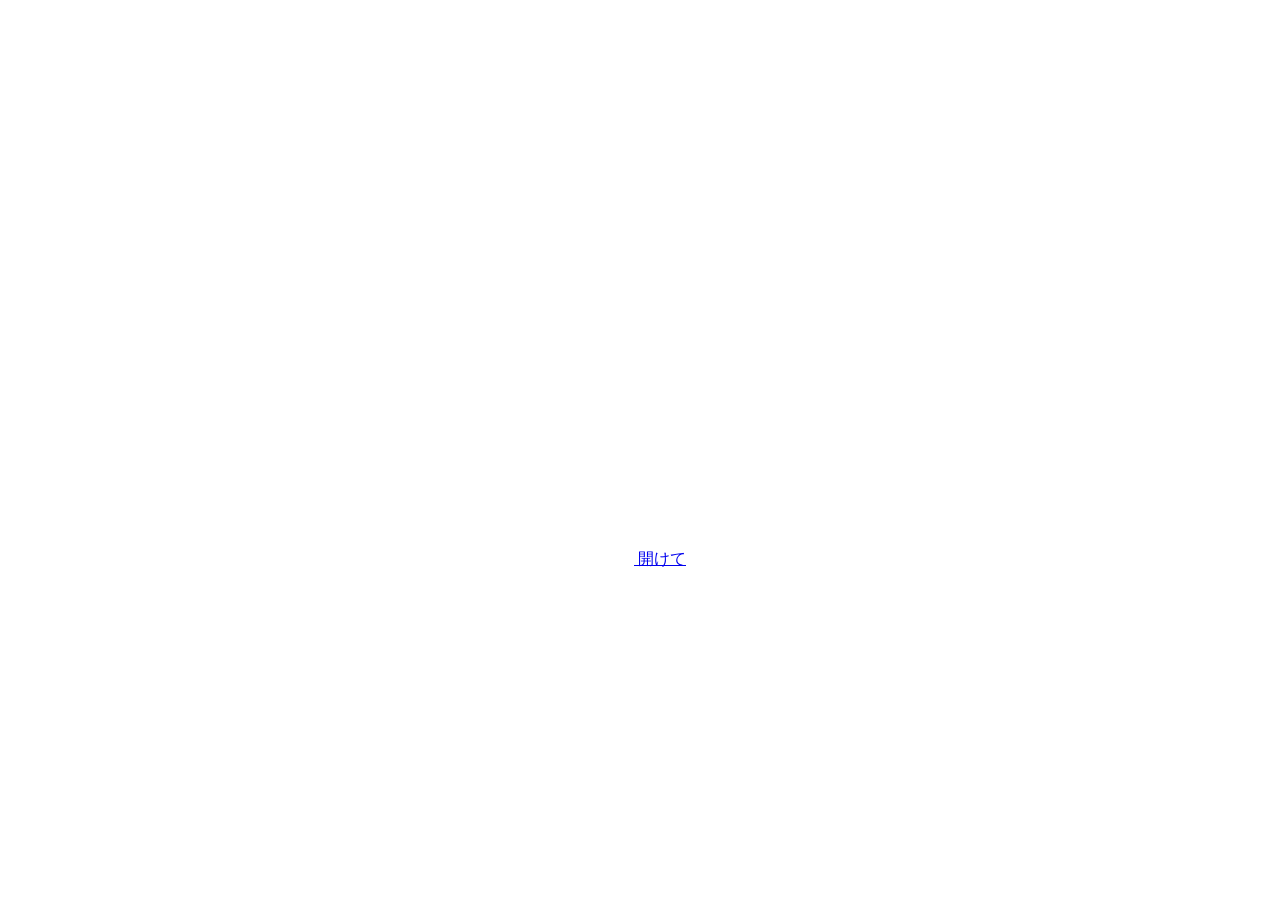
==== index.html @ d193fac5 "Update index.html" ====
<html lang="en">
  <head>
    <meta charset="UTF-8" />
    <meta name="viewport" content="width=device-width, initial-scale=1.0" />
    <link rel="shortcut icon" href="images/gift.png" type="image/x-icon" />
    <link rel="stylesheet" href="css/index.css" />

    <!-- Document Title -->
    <title>何か持っている</title>
  </head>

  <body>
    <!-- Background -->
    <div class="night"></div>

    <!-- Title -->
    <h1 class="title"></h1>

    <!-- Button -->
    <div
      style="
        position: absolute;
        top: 60vh;
        width: 100%;
        display: flex;
        justify-content: center;
      "
    >
      <a href="flower.html" class="btn">
        <svg
          height="24"
          width="24"
          fill="#FFFFFF"
          viewBox="0 0 24 24"
          data-name="Layer 1"
          id="Layer_1"
          class="sparkle"
        >
          <path
            d="M10,21.236,6.755,14.745.264,11.5,6.755,8.255,10,1.764l3.245,6.491L19.736,11.5l-6.491,3.245ZM18,21l1.5,3L21,21l3-1.5L21,18l-1.5-3L18,18l-3,1.5ZM19.333,4.667,20.5,7l1.167-2.333L24,3.5,21.667,2.333,20.5,0,19.333,2.333,17,3.5Z"
          ></path>
        </svg>

        <span class="text"> 開けて</span>
      </a>
    </div>

    <script src="js/index.js"></script>
  </body>
</html>
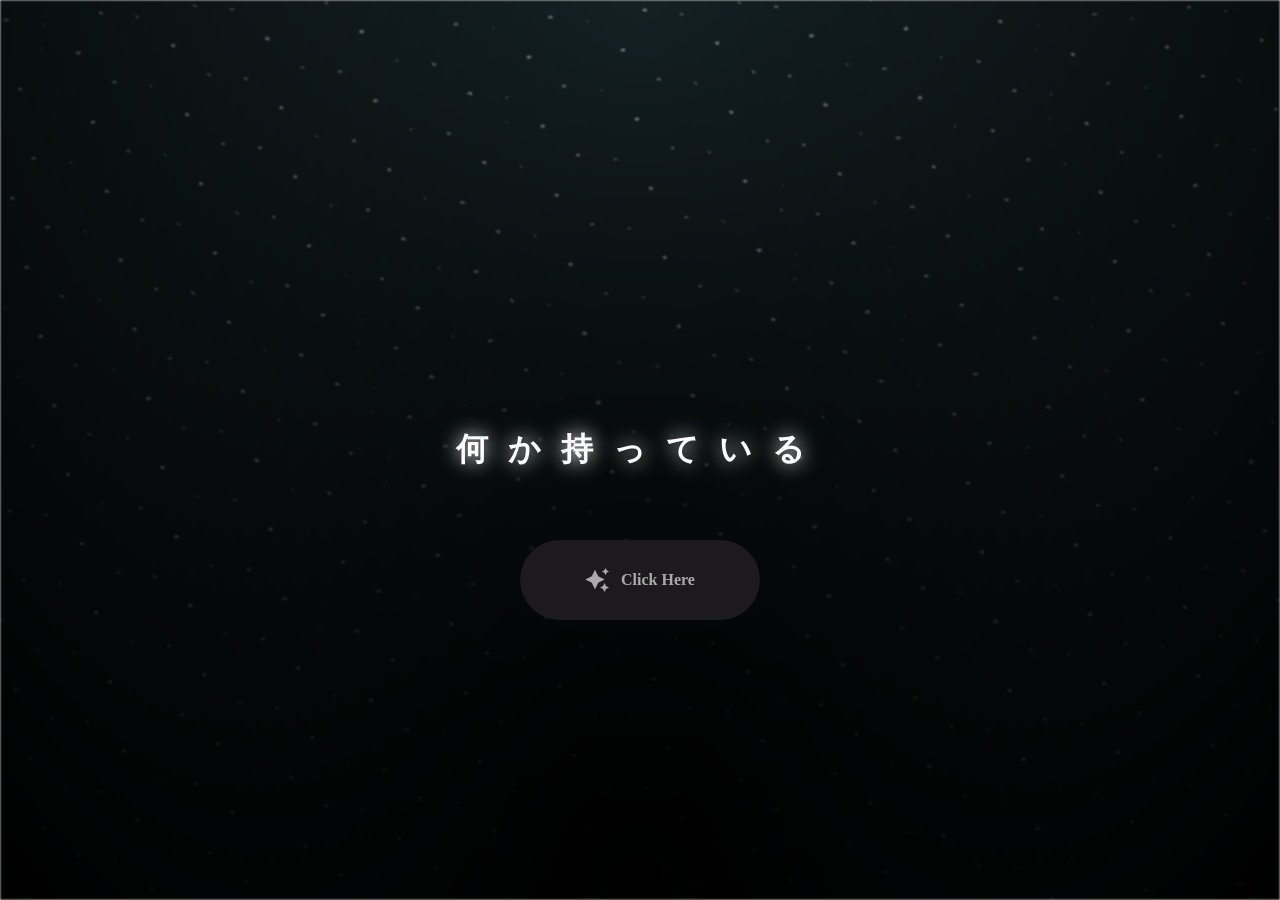
==== commit 65dcd1ac: "Update index.html" ====
--- a/index.html
+++ b/index.html
@@ -6,7 +6,7 @@
     <link rel="stylesheet" href="css/index.css" />
 
     <!-- Document Title -->
-    <title>何か持っている</title>
+    <title>FlowerDion</title>
   </head>
 
   <body>
@@ -41,7 +41,7 @@
           ></path>
         </svg>
 
-        <span class="text"> 開けて</span>
+        <span class="text"> Click Here</span>
       </a>
     </div>
 
--- a/css/index.css
+++ b/css/index.css
@@ -0,0 +1,141 @@
+*,
+*::after,
+*::before {
+  padding: 0;
+  margin: 0;
+  box-sizing: border-box;
+}
+
+:root {
+  --dark-color: #000;
+}
+
+.night {
+  position: fixed;
+  left: 50%;
+  top: 0;
+  transform: translateX(-50%);
+  width: 100%;
+  height: 100%;
+  filter: blur(0.1vmin);
+  background-image: radial-gradient(
+      ellipse at top,
+      transparent 0%,
+      var(--dark-color)
+    ),
+    radial-gradient(
+      ellipse at bottom,
+      var(--dark-color),
+      rgba(145, 233, 255, 0.2)
+    ),
+    repeating-linear-gradient(
+      220deg,
+      rgb(0, 0, 0) 0px,
+      rgb(0, 0, 0) 19px,
+      transparent 19px,
+      transparent 22px
+    ),
+    repeating-linear-gradient(
+      189deg,
+      rgb(0, 0, 0) 0px,
+      rgb(0, 0, 0) 19px,
+      transparent 19px,
+      transparent 22px
+    ),
+    repeating-linear-gradient(
+      148deg,
+      rgb(0, 0, 0) 0px,
+      rgb(0, 0, 0) 19px,
+      transparent 19px,
+      transparent 22px
+    ),
+    linear-gradient(90deg, rgb(255, 255, 250), rgb(240, 240, 240));
+}
+
+.title {
+  position: absolute;
+  top: 0;
+  left: 0;
+  color: white;
+  font-family: "Courier New", Courier, monospace;
+
+  display: flex;
+  flex-wrap: wrap;
+  justify-content: center;
+  align-content: center;
+  align-items: center;
+
+  width: 100%;
+  height: 100vh;
+  text-shadow: 0 0 20px white;
+  letter-spacing: 0px;
+}
+
+@media (min-width: 500px) {
+  .title {
+    letter-spacing: 20px;
+  }
+}
+
+@keyframes typing {
+  from {
+    opacity: 0;
+  }
+
+  to {
+    opacity: 1;
+  }
+}
+
+/* Terapkan animasi dengan delay */
+.title span {
+  opacity: 0;
+  animation: typing 1s ease forwards;
+  animation-delay: var(--delay);
+}
+
+a {
+  text-decoration: none;
+}
+
+.btn {
+  border: none;
+  width: 15em;
+  height: 5em;
+  border-radius: 3em;
+  display: flex;
+  justify-content: center;
+  align-items: center;
+  gap: 12px;
+  background: #1c1a1c;
+  cursor: pointer;
+  transition: all 450ms ease-in-out;
+}
+
+.sparkle {
+  fill: #aaaaaa;
+  transition: all 800ms ease;
+}
+
+.text {
+  font-weight: 600;
+  color: #aaaaaa;
+  font-size: medium;
+}
+
+.btn:hover {
+  background: linear-gradient(0deg, #d77cf3, #c83fea);
+  box-shadow: inset 0px 1px 0px 0px rgba(255, 255, 255, 0.4),
+    inset 0px -4px 0px 0px rgba(0, 0, 0, 0.2),
+    0px 0px 0px 4px rgba(255, 255, 255, 0.2), 0px 0px 180px 0px #e417ff;
+  transform: translateY(-2px);
+}
+
+.btn:hover .text {
+  color: white;
+}
+
+.btn:hover .sparkle {
+  fill: white;
+  transform: scale(1.2);
+}
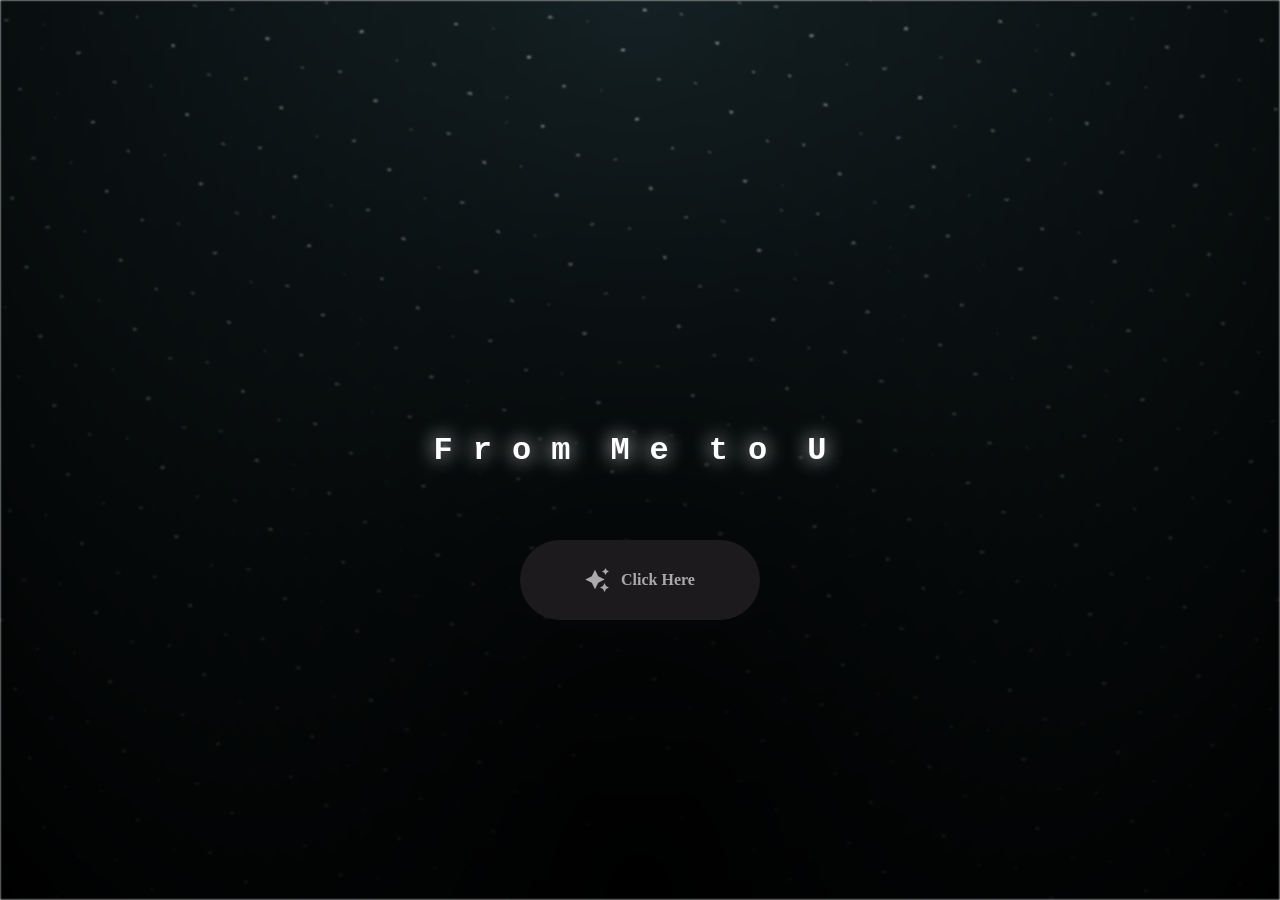
==== commit 990e9fc4: "change index.html, index.js, and main.js" ====
--- a/index.html
+++ b/index.html
@@ -6,7 +6,7 @@
     <link rel="stylesheet" href="css/index.css" />
 
     <!-- Document Title -->
-    <title>FlowerDion</title>
+    <title>Flower</title>
   </head>
 
   <body>
--- a/css/index.css
+++ b/css/index.css
@@ -18,11 +18,8 @@
   width: 100%;
   height: 100%;
   filter: blur(0.1vmin);
-  background-image: radial-gradient(
-      ellipse at top,
-      transparent 0%,
-      var(--dark-color)
-    ),
+  background-image:
+    radial-gradient(ellipse at top, transparent 0%, var(--dark-color)),
     radial-gradient(
       ellipse at bottom,
       var(--dark-color),
@@ -124,10 +121,12 @@
 }
 
 .btn:hover {
-  background: linear-gradient(0deg, #d77cf3, #c83fea);
-  box-shadow: inset 0px 1px 0px 0px rgba(255, 255, 255, 0.4),
+  background: linear-gradient(0deg, #ed0dde, #ea3fdc);
+  box-shadow:
+    inset 0px 1px 0px 0px rgba(255, 255, 255, 0.4),
     inset 0px -4px 0px 0px rgba(0, 0, 0, 0.2),
-    0px 0px 0px 4px rgba(255, 255, 255, 0.2), 0px 0px 180px 0px #e417ff;
+    0px 0px 0px 4px rgba(255, 255, 255, 0.2),
+    0px 0px 180px 0px #e417ff;
   transform: translateY(-2px);
 }
 
